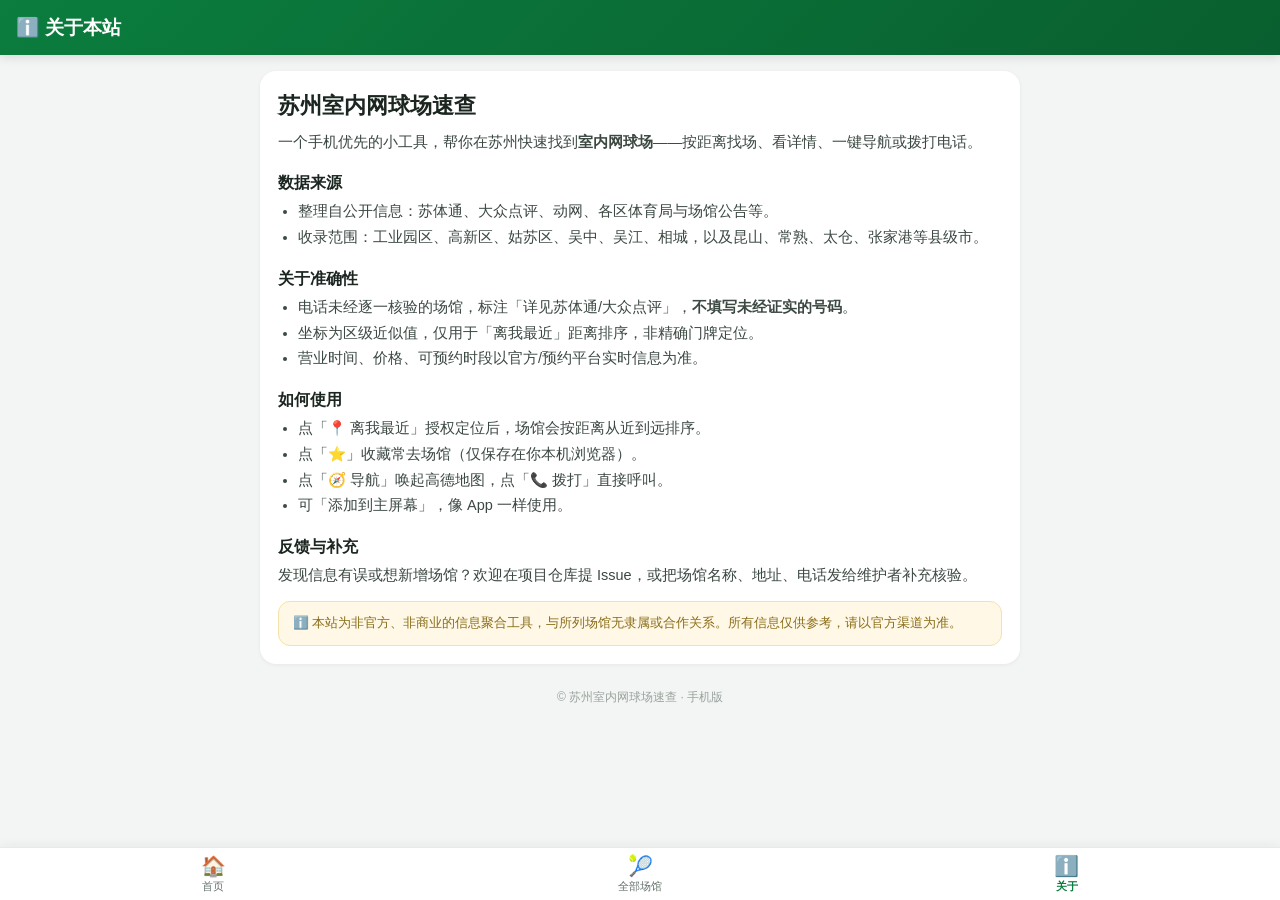
==== about.html @ 0c2eee2f "修复：chips自动换行(所有地区可见) + 移除list多余min-height + 详情页同区推荐 + hero球场SVG + 卡片按钮精简 Co-authored-by: Copilot <22" ====
<!DOCTYPE html>
<html lang="zh-CN">
<head>
<meta charset="UTF-8" />
<meta name="viewport" content="width=device-width, initial-scale=1.0, viewport-fit=cover" />
<meta name="theme-color" content="#0b7d3e" />
<meta name="mobile-web-app-capable" content="yes" />
<meta name="apple-mobile-web-app-capable" content="yes" />
<meta name="apple-mobile-web-app-status-bar-style" content="black-translucent" />
<meta name="description" content="关于苏州室内网球场速查：数据来源、更新方式、免责声明与反馈方式。" />
<link rel="icon" href="data:image/svg+xml,%3Csvg xmlns='http://www.w3.org/2000/svg' viewBox='0 0 32 32'%3E%3Ccircle cx='16' cy='16' r='15' fill='%23c6f24e'/%3E%3Cpath d='M4 8a14 14 0 0 1 0 16M28 8a14 14 0 0 0 0 16' fill='none' stroke='%23095f2f' stroke-width='2'/%3E%3C/svg%3E" />
<title>关于 · 苏州室内网球场</title>
<link rel="stylesheet" href="styles.css?v=2" />
</head>
<body>
<header>
  <div class="brand">ℹ️ 关于本站</div>
</header>

<div class="section">
  <div class="prose">
    <h1>苏州室内网球场速查</h1>
    <p>一个手机优先的小工具，帮你在苏州快速找到<strong>室内网球场</strong>——按距离找场、看详情、一键导航或拨打电话。</p>

    <h2>数据来源</h2>
    <ul>
      <li>整理自公开信息：苏体通、大众点评、动网、各区体育局与场馆公告等。</li>
      <li>收录范围：工业园区、高新区、姑苏区、吴中、吴江、相城，以及昆山、常熟、太仓、张家港等县级市。</li>
    </ul>

    <h2>关于准确性</h2>
    <ul>
      <li>电话未经逐一核验的场馆，标注「详见苏体通/大众点评」，<strong>不填写未经证实的号码</strong>。</li>
      <li>坐标为区级近似值，仅用于「离我最近」距离排序，非精确门牌定位。</li>
      <li>营业时间、价格、可预约时段以官方/预约平台实时信息为准。</li>
    </ul>

    <h2>如何使用</h2>
    <ul>
      <li>点「📍 离我最近」授权定位后，场馆会按距离从近到远排序。</li>
      <li>点「⭐」收藏常去场馆（仅保存在你本机浏览器）。</li>
      <li>点「🧭 导航」唤起高德地图，点「📞 拨打」直接呼叫。</li>
      <li>可「添加到主屏幕」，像 App 一样使用。</li>
    </ul>

    <h2>反馈与补充</h2>
    <p>发现信息有误或想新增场馆？欢迎在项目仓库提 Issue，或把场馆名称、地址、电话发给维护者补充核验。</p>

    <div class="disclaimer">ℹ️ 本站为非官方、非商业的信息聚合工具，与所列场馆无隶属或合作关系。所有信息仅供参考，请以官方渠道为准。</div>
  </div>
</div>

<footer>© 苏州室内网球场速查 · 手机版</footer>

<nav class="tabbar">
  <a href="index.html"><span class="ic">🏠</span>首页</a>
  <a href="venues.html"><span class="ic">🎾</span>全部场馆</a>
  <a href="about.html" class="active"><span class="ic">ℹ️</span>关于</a>
</nav>
</body>
</html>
---- styles.css ----
:root{
  --green:#0b7d3e; --green-d:#095f2f; --lime:#c6f24e; --bg:#f3f5f4; --card:#fff;
  --text:#1c2620; --sub:#65726b; --chip:#eef4f0; --line:#e6eaea;
}
*{box-sizing:border-box;-webkit-tap-highlight-color:transparent}
html,body{margin:0;padding:0}
body{
  font-family:-apple-system,BlinkMacSystemFont,"PingFang SC","Microsoft YaHei",Roboto,sans-serif;
  background:var(--bg); color:var(--text); line-height:1.5;
  padding-bottom:calc(64px + env(safe-area-inset-bottom));
}
a{color:inherit}

/* ── 顶栏 ── */
header{
  position:sticky; top:0; z-index:10;
  background:linear-gradient(135deg,var(--green),var(--green-d));
  color:#fff; padding:16px 16px 12px; padding-top:calc(14px + env(safe-area-inset-top));
  box-shadow:0 2px 10px rgba(0,0,0,.12);
}
.brand{display:flex;align-items:center;gap:8px;font-size:19px;font-weight:700}
.brand small{font-weight:400;opacity:.85;font-size:12px}
.search{margin-top:12px; display:flex; align-items:center; gap:8px; background:rgba(255,255,255,.96); border-radius:12px; padding:0 12px; min-height:48px}
.search input{border:0; outline:0; width:100%; font-size:16px; background:transparent; color:#111; min-height:46px}
.toolbar{display:flex; gap:8px; margin-top:10px}
.pill{
  flex:0 0 auto; display:flex; align-items:center; gap:6px;
  background:rgba(255,255,255,.16); color:#fff; border:1px solid rgba(255,255,255,.35);
  border-radius:22px; padding:11px 16px; font-size:14px; font-weight:600; cursor:pointer; min-height:44px;
}
.pill.on{background:#fff; color:var(--green-d); border-color:#fff}
.pill.loading{opacity:.7}

/* ── hero（首页）── */
.hero{position:relative; overflow:hidden; background:linear-gradient(135deg,var(--green),var(--green-d)); color:#fff; padding:22px 16px 26px}
.hero-ball{position:absolute; right:-30px; top:-30px; width:150px; height:150px; border-radius:50%; background:var(--lime); opacity:.9}
.hero-ball::before,.hero-ball::after{content:""; position:absolute; inset:0; border-radius:50%; border:3px solid rgba(9,95,47,.55)}
.hero-ball::before{transform:translateX(-46px)}
.hero-ball::after{transform:translateX(46px)}
.hero h1{position:relative; margin:0; font-size:26px; font-weight:800; letter-spacing:.5px}
.hero p{position:relative; margin:8px 0 0; font-size:14px; opacity:.92; max-width:70%}
.hero .stat{position:relative; display:inline-flex; align-items:center; gap:6px; background:rgba(255,255,255,.16); border:1px solid rgba(255,255,255,.3); border-radius:20px; padding:6px 12px; font-size:13px; font-weight:600}
.hero-stats{position:relative; margin-top:14px; display:flex; flex-wrap:wrap; gap:8px}
.hero-stats .stat b{color:var(--lime)}
.hero-court{display:none}
@media(min-width:768px){
  .hero{padding:30px 24px 34px}
  .hero h1{font-size:32px}
  .hero p{font-size:15px; max-width:55%}
  .hero-ball{display:none}
  .hero-court{display:block; position:absolute; right:48px; top:50%; transform:translateY(-50%); height:170px; width:auto; opacity:.95}
}

/* ── chips ── */
.chips{display:flex; flex-wrap:wrap; gap:8px; padding:12px 16px 4px}
.chip{flex:0 0 auto; padding:10px 15px; border-radius:22px; background:var(--card); color:var(--sub); font-size:14px; border:1px solid #e2e8e4; white-space:nowrap; cursor:pointer; min-height:44px; display:flex; align-items:center}
.chip.active{background:var(--green); color:#fff; border-color:var(--green)}

.count{padding:6px 16px; color:var(--sub); font-size:13px; display:flex; justify-content:space-between; align-items:center; min-height:30px}
.listlead{padding:14px 16px 4px}
.listlead b{display:block; font-size:19px; font-weight:800; color:var(--text)}
.listlead b span{color:var(--green)}
.listlead > span{display:block; margin-top:4px; font-size:13px; color:var(--sub)}
.count .hint{font-size:12px; color:#9aa39c}

/* ── 列表 / 卡片 ── */
.list{padding:4px 12px 24px; display:grid; grid-template-columns:1fr; gap:12px}
@media(min-width:600px){ .list{grid-template-columns:1fr 1fr} }
.card{background:var(--card); border-radius:16px; padding:14px 14px 12px; box-shadow:0 1px 4px rgba(20,40,30,.06); position:relative}
.card h2{margin:0 48px 0 0; font-size:17px; font-weight:700; display:flex; align-items:center; gap:8px; flex-wrap:wrap}
.card h2 a{text-decoration:none; display:inline-flex; align-items:center; min-height:44px}
.tag{font-size:11px; font-weight:600; padding:2px 8px; border-radius:6px; background:var(--chip); color:var(--green-d)}
.tag.film{background:#eaf1ff; color:#2456c7}
.tag.pro{background:#fff2e6; color:#c26a12}
.fav{position:absolute; top:8px; right:8px; font-size:22px; line-height:1; cursor:pointer; color:#d9dfdb; user-select:none; width:44px; height:44px; display:flex; align-items:center; justify-content:center}
.fav.on{color:#f5a623}
.addr{color:var(--sub); font-size:14px; margin:8px 0 4px; display:flex; gap:6px}
.addr svg{flex:0 0 auto; margin-top:3px}
.dist{color:var(--green); font-weight:600; font-size:13px; margin:2px 0 6px}
.note{color:#8a938c; font-size:12.5px; margin:2px 0 10px}
.actions{display:flex; gap:10px}
.btn{flex:1; text-align:center; text-decoration:none; font-size:15px; font-weight:600; padding:11px 0; border-radius:10px; display:flex; align-items:center; justify-content:center; gap:6px; border:0; cursor:pointer; min-height:44px}
.btn.nav{background:var(--green); color:#fff}
.btn.call{background:var(--chip); color:var(--green-d)}
.btn.call.disabled{opacity:.45; pointer-events:none}
.empty{text-align:center; color:var(--sub); padding:48px 20px}

/* ── 详情页 ── */
.detail{padding:16px 16px 24px; max-width:792px; margin:0 auto}
.detail .back{display:inline-flex; align-items:center; gap:4px; color:var(--green-d); font-size:14px; text-decoration:none; margin-bottom:6px; min-height:44px; padding-right:8px}
.detail-card{background:var(--card); border-radius:16px; padding:18px; box-shadow:0 1px 4px rgba(20,40,30,.06)}
.detail-card h1{margin:0 0 8px; font-size:22px; font-weight:800}
.kv{display:flex; gap:10px; padding:10px 0; border-bottom:1px solid var(--line); font-size:14.5px}
.kv:last-of-type{border-bottom:0}
.kv .k{flex:0 0 64px; color:var(--sub)}
.kv .v{flex:1}
.detail .actions{margin-top:16px}
.detail-max{max-width:760px; margin:0 auto}
.nearby-title{max-width:760px; margin:22px auto 10px; font-size:16px; font-weight:700; color:var(--text)}
.nearby-list{max-width:760px; margin:0 auto; display:grid; grid-template-columns:1fr; gap:10px}
@media(min-width:600px){ .nearby-list{grid-template-columns:1fr 1fr} }
.nearby-item{display:block; background:var(--card); border-radius:14px; padding:12px 14px; box-shadow:0 1px 4px rgba(20,40,30,.06); text-decoration:none; min-height:44px}
.nearby-name{display:block; font-size:15px; font-weight:600; color:var(--text)}
.nearby-addr{display:block; margin-top:4px; font-size:12.5px; color:var(--sub)}

/* ── 通用块 ── */
.section{padding:16px}
.prose{background:var(--card); border-radius:16px; padding:18px; box-shadow:0 1px 4px rgba(20,40,30,.06); font-size:14.5px; max-width:760px; margin:0 auto}
.prose h1{margin:0 0 10px; font-size:22px; font-weight:800}
.prose h2{font-size:16px; margin:18px 0 6px}
.prose p{margin:6px 0; color:#3c4842}
.prose ul{margin:6px 0; padding-left:20px; color:#3c4842}
.prose li{margin:4px 0}
.disclaimer{margin-top:14px; padding:12px 14px; background:#fff8e6; border:1px solid #f3e2a8; border-radius:12px; font-size:12.5px; color:#8a6d1a}

/* ── 底部 tab 导航 ── */
.tabbar{
  position:fixed; left:0; right:0; bottom:0; z-index:30;
  display:flex; background:#fff; border-top:1px solid var(--line);
  padding-bottom:env(safe-area-inset-bottom);
  box-shadow:0 -2px 10px rgba(20,40,30,.05);
}
.tabbar a{flex:1; text-align:center; padding:8px 0 6px; text-decoration:none; color:var(--sub); font-size:11px; display:flex; flex-direction:column; align-items:center; gap:2px}
.tabbar a .ic{font-size:20px; line-height:1}
.tabbar a.active{color:var(--green); font-weight:600}

.toTop{position:fixed; right:16px; bottom:calc(74px + env(safe-area-inset-bottom)); width:44px; height:44px; border-radius:50%; background:var(--green); color:#fff; border:0; font-size:20px; box-shadow:0 4px 12px rgba(0,0,0,.2); display:none; align-items:center; justify-content:center; cursor:pointer; z-index:20}
.toTop.show{display:flex}

footer{text-align:center; color:#9aa39c; font-size:12px; padding:8px 24px 20px; line-height:1.6}
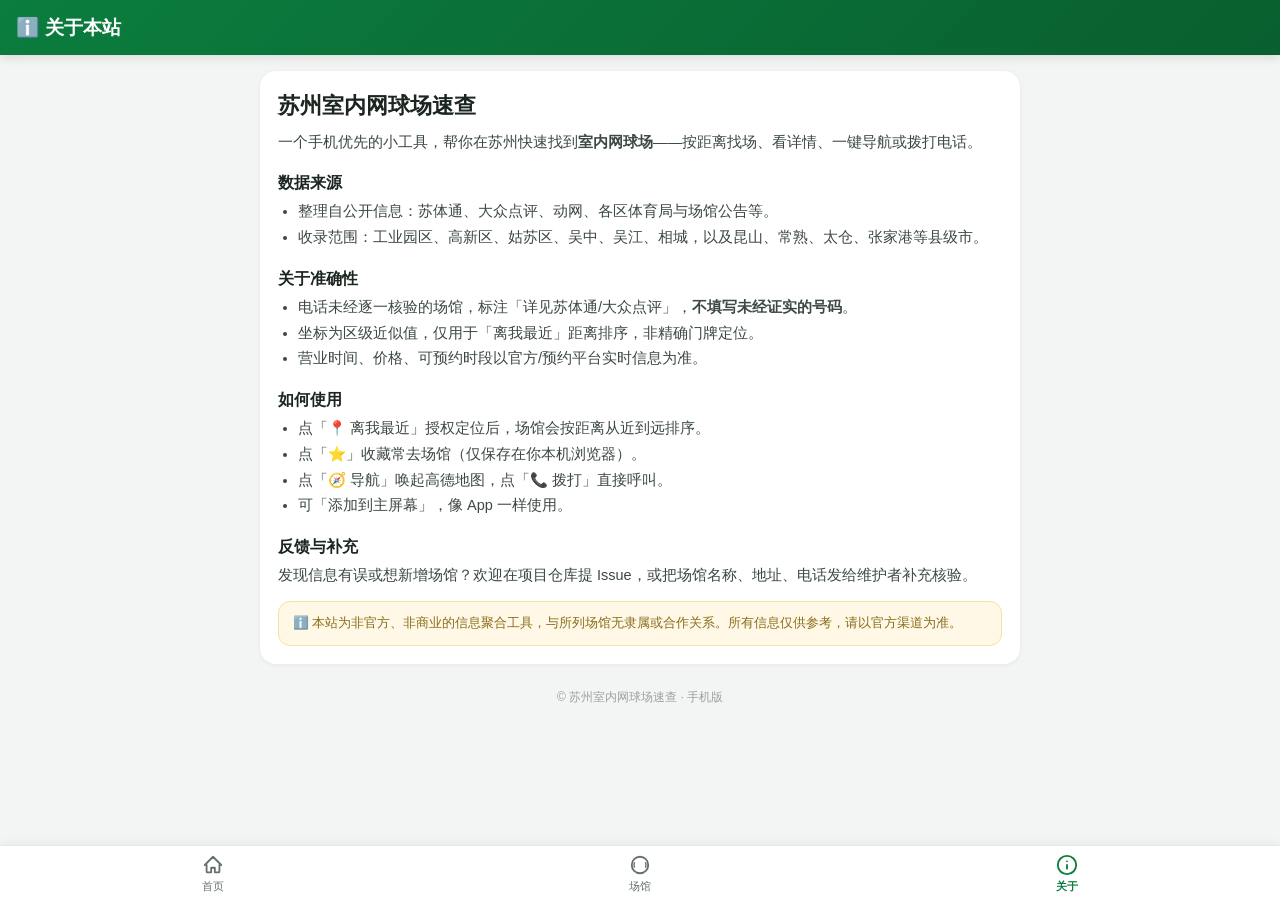
==== commit 33767567: "UI优化：搜索融入hero、暂无电话改小字提示、tab改SVG图标、电话号码可点拨打、chip选中加粗 Co-authored-by: Copilot <223556219+Copilot@users" ====
--- a/about.html
+++ b/about.html
@@ -10,7 +10,7 @@
 <meta name="description" content="关于苏州室内网球场速查：数据来源、更新方式、免责声明与反馈方式。" />
 <link rel="icon" href="data:image/svg+xml,%3Csvg xmlns='http://www.w3.org/2000/svg' viewBox='0 0 32 32'%3E%3Ccircle cx='16' cy='16' r='15' fill='%23c6f24e'/%3E%3Cpath d='M4 8a14 14 0 0 1 0 16M28 8a14 14 0 0 0 0 16' fill='none' stroke='%23095f2f' stroke-width='2'/%3E%3C/svg%3E" />
 <title>关于 · 苏州室内网球场</title>
-<link rel="stylesheet" href="styles.css?v=2" />
+<link rel="stylesheet" href="styles.css?v=3" />
 </head>
 <body>
 <header>
@@ -53,9 +53,11 @@
 <footer>© 苏州室内网球场速查 · 手机版</footer>
 
 <nav class="tabbar">
-  <a href="index.html"><span class="ic">🏠</span>首页</a>
-  <a href="venues.html"><span class="ic">🎾</span>全部场馆</a>
-  <a href="about.html" class="active"><span class="ic">ℹ️</span>关于</a>
+  <a href="index.html"><svg class="tab-ic" viewBox="0 0 24 24"><path d="M3 12l9-9 9 9M5 12v7a1 1 0 001 1h4v-5h4v5h4a1 1 0 001-1v-7" fill="none" stroke="currentColor" stroke-width="2" stroke-linecap="round" stroke-linejoin="round"/></svg>首页</a>
+  <a href="venues.html"><svg class="tab-ic" viewBox="0 0 24 24"><circle cx="12" cy="12" r="9" fill="none" stroke="currentColor" stroke-width="2"/><path d="M6 9a8 8 0 000 6M18 9a8 8 0 010 6" fill="none" stroke="currentColor" stroke-width="1.5"/></svg>场馆</a>
+  <a href="about.html" class="active"><svg class="tab-ic" viewBox="0 0 24 24"><circle cx="12" cy="12" r="10" fill="none" stroke="currentColor" stroke-width="2"/><line x1="12" y1="16" x2="12" y2="12" stroke="currentColor" stroke-width="2" stroke-linecap="round"/><circle cx="12" cy="8" r="1" fill="currentColor"/></svg>关于</a>
 </nav>
 </body>
 </html>
+
+
--- a/styles.css
+++ b/styles.css
@@ -42,6 +42,10 @@
 .hero .stat{position:relative; display:inline-flex; align-items:center; gap:6px; background:rgba(255,255,255,.16); border:1px solid rgba(255,255,255,.3); border-radius:20px; padding:6px 12px; font-size:13px; font-weight:600}
 .hero-stats{position:relative; margin-top:14px; display:flex; flex-wrap:wrap; gap:8px}
 .hero-stats .stat b{color:var(--lime)}
+.hero-tools{position:relative; margin-top:16px}
+.hero-tools .search{background:rgba(255,255,255,.96); border-radius:12px; padding:0 12px; min-height:48px; display:flex; align-items:center; gap:8px}
+.hero-tools .search input{border:0; outline:0; width:100%; font-size:16px; background:transparent; color:#111; min-height:46px}
+.hero-tools .toolbar{display:flex; gap:8px; margin-top:10px}
 .hero-court{display:none}
 @media(min-width:768px){
   .hero{padding:30px 24px 34px}
@@ -54,7 +58,7 @@
 /* ── chips ── */
 .chips{display:flex; flex-wrap:wrap; gap:8px; padding:12px 16px 4px}
 .chip{flex:0 0 auto; padding:10px 15px; border-radius:22px; background:var(--card); color:var(--sub); font-size:14px; border:1px solid #e2e8e4; white-space:nowrap; cursor:pointer; min-height:44px; display:flex; align-items:center}
-.chip.active{background:var(--green); color:#fff; border-color:var(--green)}
+.chip.active{background:var(--green); color:#fff; border-color:var(--green); font-weight:600}
 
 .count{padding:6px 16px; color:var(--sub); font-size:13px; display:flex; justify-content:space-between; align-items:center; min-height:30px}
 .listlead{padding:14px 16px 4px}
@@ -82,7 +86,7 @@
 .btn{flex:1; text-align:center; text-decoration:none; font-size:15px; font-weight:600; padding:11px 0; border-radius:10px; display:flex; align-items:center; justify-content:center; gap:6px; border:0; cursor:pointer; min-height:44px}
 .btn.nav{background:var(--green); color:#fff}
 .btn.call{background:var(--chip); color:var(--green-d)}
-.btn.call.disabled{opacity:.45; pointer-events:none}
+.no-phone{flex:1; text-align:center; font-size:12px; color:#9aa39c; display:flex; align-items:center; justify-content:center; min-height:44px}
 .empty{text-align:center; color:var(--sub); padding:48px 20px}
 
 /* ── 详情页 ── */
@@ -121,7 +125,7 @@
   box-shadow:0 -2px 10px rgba(20,40,30,.05);
 }
 .tabbar a{flex:1; text-align:center; padding:8px 0 6px; text-decoration:none; color:var(--sub); font-size:11px; display:flex; flex-direction:column; align-items:center; gap:2px}
-.tabbar a .ic{font-size:20px; line-height:1}
+.tab-ic{width:22px; height:22px}
 .tabbar a.active{color:var(--green); font-weight:600}
 
 .toTop{position:fixed; right:16px; bottom:calc(74px + env(safe-area-inset-bottom)); width:44px; height:44px; border-radius:50%; background:var(--green); color:#fff; border:0; font-size:20px; box-shadow:0 4px 12px rgba(0,0,0,.2); display:none; align-items:center; justify-content:center; cursor:pointer; z-index:20}
